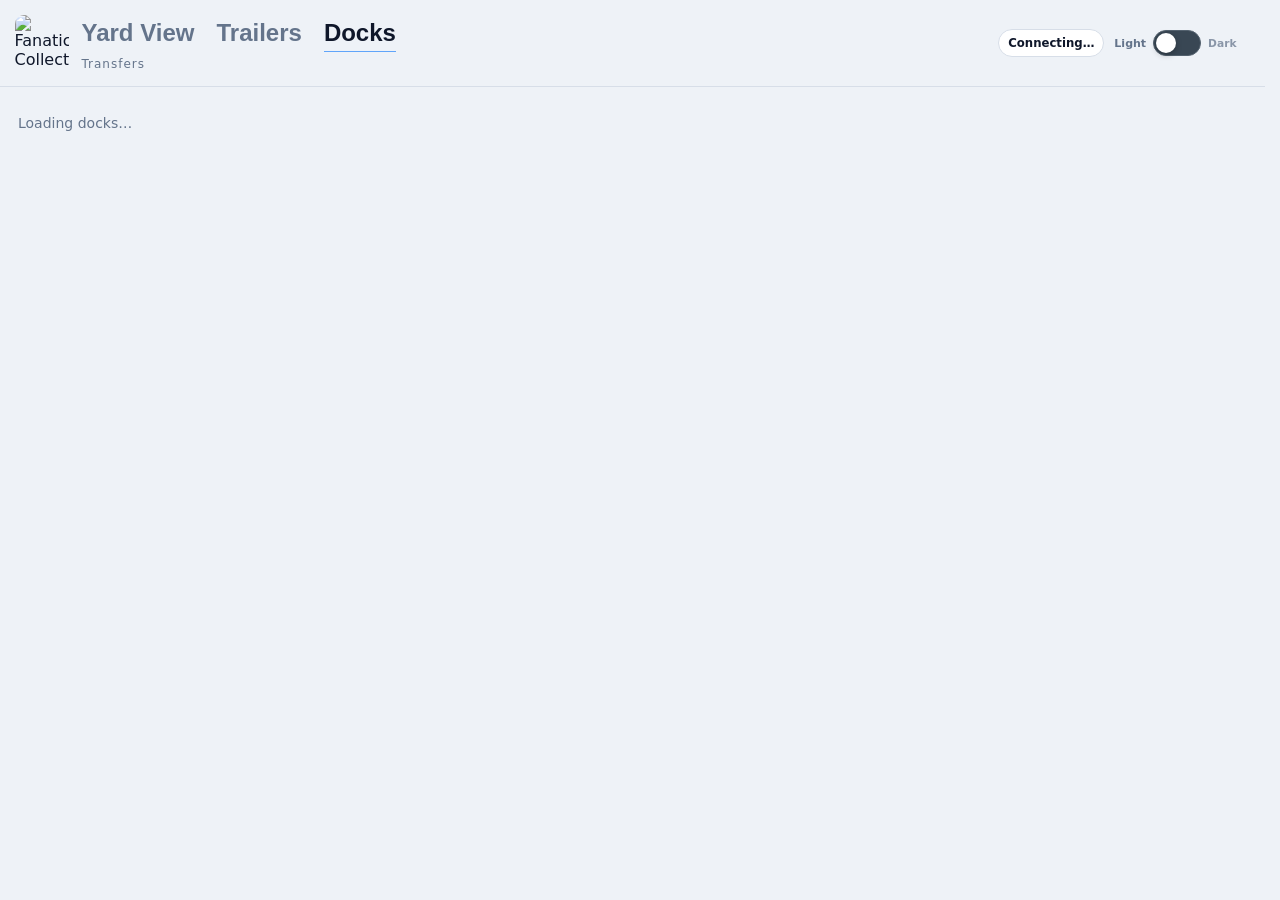
==== docks.html @ 30536fee "Refresh matching account link spacing" ====
<!doctype html>
<html lang="en"><head>
<script src="dock-labels.js?v=20261023-walls"></script><meta charset="utf-8"><meta name="viewport" content="width=device-width,initial-scale=1"><title>Docks · Live Trailer Board</title>
<script>try{document.documentElement.dataset.theme=localStorage.getItem("live-trailer-board-theme-v1")||"light"}catch{}</script>
<style>
:root{--bg:#eef2f7;--panel:#fff;--text:#0f172a;--muted:#64748b;--border:#d7dee8;--accent:#2563eb;color-scheme:light}html[data-theme=dark]{--bg:#10151b;--panel:#1a222b;--text:#d9e2ea;--muted:#91a0ad;--border:#34404c;--accent:#4f91bd;color-scheme:dark}*{box-sizing:border-box}body{margin:0;background:var(--bg);color:var(--text);font:14px Inter,system-ui,sans-serif}main{max-width:1400px;margin:auto;padding:24px}header{display:flex;align-items:center;justify-content:space-between;gap:16px;margin-bottom:24px}.brand{display:flex;align-items:center;gap:16px}.brand img{width:54px;height:56px;object-fit:contain}h1{margin:0;font-size:32px}nav{margin-top:4px;display:flex;gap:16px}a{color:var(--accent);font-weight:700;text-decoration:none}a:hover{text-decoration:underline}.panel,dialog{background:var(--panel);border:1px solid var(--border);border-radius:14px;padding:20px}.toolbar{display:flex;gap:12px;align-items:center;flex-wrap:wrap;margin-bottom:16px}.toolbar input{width:280px;max-width:100%}.counts{color:var(--muted);margin-right:auto}button,input,select,textarea{font:inherit}button{cursor:pointer;border:1px solid var(--border);border-radius:8px;padding:9px 14px;background:var(--panel);color:var(--text);font-weight:700}button:disabled{opacity:.55;cursor:wait}.primary{background:#2563eb;border-color:#2563eb;color:white}.danger{color:#dc2626}input,select,textarea{background:var(--panel);color:var(--text);border:1px solid var(--border);border-radius:8px;padding:10px;min-width:0}textarea{resize:vertical;min-height:120px}label{display:grid;gap:7px;font-weight:700}.scroll{overflow:auto}table{width:100%;border-collapse:collapse}th,td{padding:12px;text-align:left;border-bottom:1px solid var(--border);vertical-align:top}th{font-size:12px;color:var(--muted)}.number{font-weight:800;white-space:nowrap}.notes{white-space:pre-wrap;overflow-wrap:normal;max-width:420px}.actions{display:flex;gap:6px}.dock{font-size:12px;white-space:nowrap}.status-dot{display:inline-block;width:6px;height:6px;margin-right:6px;background:#facc15}.status-dot.assigned{background:#22c55e}.muted{color:var(--muted)}[hidden]{display:none!important}.notice{min-height:22px;margin:12px 0;color:var(--muted)}dialog{color:var(--text);width:min(520px,calc(100vw - 24px));max-height:90vh;overflow:auto}dialog::backdrop{background:rgba(15,23,42,.6)}.form-grid{display:grid;gap:16px}.row{display:grid;grid-template-columns:1fr 1fr;gap:16px}.form-actions{display:flex;justify-content:flex-end;gap:8px;margin-top:18px}.dialog-heading{display:flex;justify-content:space-between;align-items:center;margin-bottom:20px}.dialog-heading h2{margin:0}.login{max-width:420px;margin:60px auto}.user-tools{display:flex;align-items:center;gap:12px;font-size:12px}@media(max-width:720px){main{padding:12px}header{align-items:flex-start;flex-direction:column}h1{font-size:26px}.toolbar input{width:100%}.row{grid-template-columns:1fr}th,td{padding:10px 8px}.panel{padding:14px}.user-tools{flex-wrap:wrap}}

.yard-nav-primary{display:flex;flex-wrap:wrap;align-items:flex-start;gap:22px;margin:0;padding:0;border:0}
.yard-nav-primary h1{display:flex;margin:0;padding:0;font:inherit}
.yard-nav-primary a{display:block;margin:0;padding:0 0 4px;border-bottom:1px solid transparent;color:#64748b;font-size:26px;font-weight:900;line-height:1.1;text-decoration:none;white-space:nowrap}
.yard-nav-primary a[aria-current="page"]{color:#0f172a;border-bottom-color:#60a5fa}
.yard-nav-primary a:hover{color:#64748b;text-decoration:none}
html[data-theme="dark"] .yard-nav-primary a{color:#b5bfcc}
html[data-theme="dark"] .yard-nav-primary a[aria-current="page"]{color:#fff}
.yard-nav-secondary{display:block;margin-top:4px;font-size:12px;font-weight:400;line-height:1.4;letter-spacing:1px;color:var(--muted)}
@media(max-width:560px){.yard-nav-primary a{font-size:22px}.yard-nav-primary{gap:16px}}

    *{overflow-wrap:normal!important;word-break:normal!important;hyphens:none!important}

.dock-groups-dialog{width:min(880px,calc(100vw - 24px))}.group-tools{display:flex;gap:10px;margin-bottom:18px}.group-tools select{flex:1}.group-dock-grid{display:grid;grid-template-columns:repeat(auto-fit,minmax(44px,1fr));gap:6px}.group-dock-grid button{padding:10px 4px}.group-dock-grid .selected{background:#2563eb;color:#fff;border-color:#2563eb}.group-dock-grid button:disabled{opacity:.4;cursor:default}
</style><script src="word-fit.js?v=20261026-stable-nav" defer></script>
<script src="popup-dismiss.js?v=20261016" defer></script>
<script src="site-language.js?v=20261014" defer></script><script src="yard-account.js?v=20261026-audio-options" defer></script>
<link rel="stylesheet" href="yard-header.css?v=20261026-account-spacing">
<script src="yard-header-controls.js?v=20261016" defer></script>
</head><body><main>
    <header class="topbar">
      <div class="topbar-brand"><img class="company-logo" src="/live-dock-board/site-logo.png?v=2" alt="Fanatics Collectibles"><div class="yard-site-nav"><div class="yard-nav-primary"><h1><a href="index.html">Yard View</a></h1><a id="dockTrailersLink" href="trailers.html">Trailers</a><a id="dockDocksLink" href="docks.html" aria-current="page">Docks</a></div><a class="topbar-page-link yard-nav-secondary" href="/Transfers/">Transfers</a></div></div>
      <div class="topbar-actions">
        <span id="connectionBadge" class="connection-badge">Connecting…</span>
        <label class="theme-switch" for="themeToggle">
          <span class="theme-label light-label">Light</span>
          <input id="themeToggle" type="checkbox" role="switch" aria-label="Toggle dark theme">
          <span class="switch-track"><span class="switch-thumb"></span></span>
          <span class="theme-label dark-label">Dark</span>
        </label>
        <div class="sound-controls"><button id="soundToggle" class="secondary small sound-toggle" type="button" aria-pressed="true">🔊 Sound On</button><label class="sound-volume">Volume<select id="soundVolume" aria-label="Sound volume"><option value="0.25">25%</option><option value="0.5" selected>50%</option><option value="0.75">75%</option><option value="1">100%</option></select></label></div>
        <button id="userLabel" class="user-email" type="button" aria-haspopup="dialog" aria-label="Account Options"></button><small id="dockRoleLabel"></small><button id="signOut" hidden class="secondary small">Sign out</button>
      </div>
    </header>
    <div class="yard-page-content">
<section id="loginPanel" class="panel login" hidden><h2>Sign in</h2><form id="loginForm" class="form-grid"><label>Email<input id="email" type="email" autocomplete="username" required></label><label>Password<input id="password" type="password" autocomplete="current-password" required></label><button class="primary">Sign in</button><p id="loginMessage" role="status"></p></form></section>
<p id="pageMessage" class="notice" role="status">Loading docks…</p>
<section id="dockPanel" class="panel" hidden><div class="toolbar"><input id="search" type="search" placeholder="Search docks, trailers or notes…" aria-label="Search docks"><select id="buildingFilter" aria-label="Filter building"><option value="">All Buildings</option><option value="100">Building 100</option><option value="200">Building 200</option></select><span id="counts" class="counts"></span><button id="grouping" type="button">Grouping</button><button id="refresh" type="button">Refresh</button></div><div class="scroll"><table><thead><tr><th data-sort="building">Building</th><th data-sort="dock_number">Dock</th><th data-sort="side">Side</th><th data-sort="status">Status</th><th data-sort="trailer_number">Trailer</th><th data-sort="visibility">Visibility</th><th data-sort="notes">Notes</th><th>Actions</th></tr></thead><tbody id="dockRows"></tbody></table></div></section>
<dialog id="editor"><div class="dialog-heading"><h2 id="editorTitle">Edit Dock</h2><button id="closeEditor" type="button" aria-label="Close">×</button></div><form id="dockForm"><div class="form-grid"><p id="dockInfo" class="muted"></p><label>Notes<textarea id="notes" maxlength="5000" placeholder="Add dock notes…"></textarea></label><label style="display:flex;align-items:center;gap:8px"><input id="isHidden" type="checkbox">Hide dock in Yard View</label></div><p id="editorMessage" class="notice" role="status"></p><div class="form-actions"><button id="cancelEditor" type="button">Cancel</button><button id="saveDock" class="primary">Save Dock</button></div></form></dialog>
    </div>
</main><script src="table-sort.js?v=20261013"></script>
<script src="https://cdn.jsdelivr.net/npm/@supabase/supabase-js@2"></script>
<script src="dock-voice.js?v=20261023-wall-slots"></script>
<script src="edit-guard.js?v=20261016-rapid-saves"></script><script src="dock-groups.js?v=20261023-wall-slots"></script><script>
const sb=window.supabase.createClient("https://wcbmyrtpmrwstbmkeqjt.supabase.co","sb_publishable_9N-bP0PF2xxO2XNFKy-rhQ_5e8cT3tN",{auth:{persistSession:false,autoRefreshToken:true,detectSessionInUrl:false}});
window.YardAccountAuth=sb.auth;
const $=id=>document.getElementById(id),esc=v=>String(v??"").replace(/[&<>"']/g,c=>({"&":"&amp;","<":"&lt;",">":"&gt;",'"':"&quot;","'":"&#39;"}[c]));
const REMEMBER="live-trailer-board-remembered-session-v1",TAB="live-trailer-board-tab-session-v1";let user=null,admin=false,docks=[],editing=null,channel=null,reloadTimer=null,loadingVersion=0,saving=false;
const groupManager=window.createDockGroupManager(sb,()=>docks,()=>admin);$("grouping").onclick=()=>groupManager.open();
function remember(session){if(!session)return;const snap={access_token:session.access_token,refresh_token:session.refresh_token};try{const storage=localStorage.getItem(REMEMBER)?localStorage:sessionStorage,key=storage===localStorage?REMEMBER:TAB;storage.setItem(key,JSON.stringify(snap))}catch{}}
const tableSort=window.createTableSort($("dockRows").closest("table"),(d,key)=>key==="building"?[d.building,dockPosition(d.building,d.dock_number)]:key==="dock_number"?dockPosition(d.building,d.dock_number):key==="visibility"?(d.is_hidden?"Hidden":"Visible"):key==="status"?(d.status==="Open Dock"?"Open":d.status):d[key],()=>render(),"building");
function render(){const term=$("search").value.trim().toLowerCase(),building=$("buildingFilter").value,filtered=docks.filter(d=>(!building||String(d.building)===building)&&[d.building,dockNumber(d.dock_number,d.building),d.side,d.status,d.trailer_number,d.notes].join(" ").toLowerCase().includes(term));$("counts").textContent=filtered.length+" of "+docks.length+" docks";$("dockRows").innerHTML=filtered.length?tableSort.sort(filtered).map(d=>'<tr><td>'+d.building+'</td><td class="number">'+dockNumber(d.dock_number,d.building)+'</td><td>'+esc(d.side)+'</td><td>'+esc(d.status==='Open Dock'?'Open':d.status)+'</td><td class="number">'+esc(d.trailer_number||'—')+'</td><td>'+ (d.is_hidden?'Hidden':'Visible')+'</td><td class="notes">'+esc(d.notes||'')+'</td><td><button data-edit="'+d.id+'" type="button">Edit</button></td></tr>').join(""):'<tr><td colspan="8" class="muted">No docks found.</td></tr>'}
async function access(){const r=await sb.rpc("get_dock_access");if(r.error)throw r.error;$("userLabel").dataset.accountRole=r.data?.role||"";$("dockRoleLabel").textContent=r.data?.role||"";admin=["Owner","Admin"].includes(r.data?.role);$("dockPanel").hidden=!admin;if(!admin){groupManager.close();$("editor").close();$("pageMessage").textContent="Admins can manage docks. Return to the Live Trailer Board.";if(channel){await sb.removeChannel(channel);channel=null}}return admin}
async function load(){if(!admin)return;const version=++loadingVersion;const r=await sb.from("docks").select("*").order("building").order("side").order("dock_number");if(version!==loadingVersion)return;if(r.error)throw r.error;docks=r.data||[];render();$("pageMessage").textContent=""}
function queueLoad(){clearTimeout(reloadTimer);reloadTimer=setTimeout(()=>load().catch(e=>$("pageMessage").textContent=e.message),120)}
async function initialize(u){user=u;$("userLabel").dataset.accountEmail=u.email||"";$("userLabel").textContent=(u.email||"").split("@")[0];$("signOut").hidden=false;$("loginPanel").hidden=true;if(!await access())return;await load();window.DockVoice?.connect(sb,u.id);if(channel)await sb.removeChannel(channel);channel=sb.channel("dock-management-live").on("postgres_changes",{event:"*",schema:"public",table:"docks"},queueLoad).subscribe(status=>{const badge=$("connectionBadge");badge.textContent=status==="SUBSCRIBED"?"Live":status==="CHANNEL_ERROR"||status==="TIMED_OUT"?"Connection issue":"Connecting…";badge.className="connection-badge "+(status==="SUBSCRIBED"?"live":status==="CHANNEL_ERROR"||status==="TIMED_OUT"?"offline":"")})}
function edit(d){if(!admin||!d)return;editing=d;$("editorTitle").textContent="Building "+d.building+" · Dock "+dockNumber(d.dock_number,d.building);$("dockInfo").textContent=d.side+" · "+d.status+(d.trailer_number?" · "+d.trailer_number:"");$("notes").value=d.notes||"";$("isHidden").checked=Boolean(d.is_hidden);$("editorMessage").textContent="";$("editor").showModal();$("notes").focus()}
$("closeEditor").onclick=$("cancelEditor").onclick=()=>{if(!saving)$("editor").close()};$("editor").addEventListener("cancel",e=>{if(saving)e.preventDefault()});$("search").oninput=render;$("buildingFilter").onchange=render;$("refresh").onclick=()=>load().catch(e=>$("pageMessage").textContent=e.message);
$("dockForm").onsubmit=async e=>{e.preventDefault();if(!admin||saving||!editing)return;saving=true;$("saveDock").disabled=true;$("editorMessage").textContent="Saving…";try{const r=await sb.rpc("save_dock_details",{p_id:editing.id,p_notes:$("notes").value,p_is_hidden:$("isHidden").checked,p_expected_updated_at:editing.updated_at});if(r.error)throw r.error;$("editor").close();await load()}catch(err){$("editorMessage").textContent=err.message}finally{saving=false;$("saveDock").disabled=false}};
$("dockRows").onclick=e=>{const button=e.target.closest("[data-edit]");if(button)edit(docks.find(d=>d.id===button.dataset.edit))};
$("loginForm").onsubmit=async e=>{e.preventDefault();$("loginMessage").textContent="Signing in…";try{const r=await sb.auth.signInWithPassword({email:$("email").value.trim(),password:$("password").value});if(r.error)throw r.error;remember(r.data.session);await initialize(r.data.user)}catch(err){$("loginMessage").textContent=err.message}};
$("signOut").onclick=async()=>{await sb.auth.signOut();try{localStorage.removeItem(REMEMBER);sessionStorage.removeItem(TAB)}catch{}location.href="index.html"};
$("themeToggle").onclick=()=>{const theme=document.documentElement.dataset.theme==="dark"?"light":"dark";document.documentElement.dataset.theme=theme;try{localStorage.setItem("live-trailer-board-theme-v1",theme)}catch{}};
sb.auth.onAuthStateChange((event,session)=>{if(session)remember(session);if(event==="SIGNED_OUT"){window.DockVoice?.disconnect();admin=false;user=null;groupManager.close();$("dockPanel").hidden=true;$("editor").close();$("loginPanel").hidden=false;$("pageMessage").textContent="Sign in to manage docks."}});
setInterval(()=>{if(user&&!document.hidden)access().catch(e=>$("pageMessage").textContent=e.message)},30000);
(async()=>{try{let saved=null;try{saved=JSON.parse(localStorage.getItem(REMEMBER)||sessionStorage.getItem(TAB)||"null")}catch{}if(saved){const r=await sb.auth.setSession(saved);if(r.error)throw r.error;if(r.data.session?.user){remember(r.data.session);await initialize(r.data.session.user);return}}$("loginPanel").hidden=false;$("pageMessage").textContent="Sign in to manage docks."}catch(err){$("loginPanel").hidden=false;$("pageMessage").textContent=err.message}})();
</script></body></html>
---- yard-header.css ----
.topbar{display:flex;align-items:center;justify-content:space-between;gap:16px;margin-bottom:16px}
    .topbar-brand{display:flex;align-items:center;gap:16px;min-width:0}
    .company-logo{display:block!important;width:54px!important;height:56px!important;flex:0 0 54px!important;object-fit:contain!important;object-position:center!important;border-radius:9px!important;background:transparent!important;opacity:1!important;visibility:visible!important;filter:none!important;mix-blend-mode:normal!important}
    @media(max-width:760px){.topbar-brand{align-items:flex-start}.company-logo{width:48px!important;height:50px!important;flex-basis:48px!important}}
    @media(max-width:560px){.topbar-brand{gap:10px}.company-logo{width:44px!important;height:46px!important;flex-basis:44px!important}}
    .topbar h1{margin:0;font-size:clamp(24px,3vw,34px)}.topbar p{margin:3px 0 0;color:var(--muted)}.topbar-page-link{color:var(--accent);font-weight:850;text-decoration:none}.topbar-page-link:hover{text-decoration:underline}
    .topbar-actions{display:flex;align-items:center;justify-content:flex-end;gap:10px;flex-wrap:wrap}.user-email{font-size:13px;color:var(--muted)}
    .sound-controls{display:flex;align-items:center;gap:7px}.sound-toggle{white-space:nowrap}.sound-volume{display:flex;align-items:center;gap:6px;font-size:12px;font-weight:800;color:var(--muted)}.sound-volume select{width:auto;min-width:72px;min-height:36px;padding:6px 8px;border-radius:9px}
    .theme-switch{margin:0;display:flex;flex-direction:row;align-items:center;gap:7px;font-size:11px;font-weight:700;color:var(--muted);white-space:nowrap;cursor:pointer;user-select:none}.theme-switch input{position:absolute;width:1px;height:1px;opacity:0;pointer-events:none}.switch-track{width:48px;height:26px;border-radius:999px;background:#394754;border:1px solid #53616e;padding:2px;display:block;position:relative;transition:background .18s ease,border-color .18s ease}.switch-thumb{display:block;width:20px;height:20px;border-radius:50%;background:#fff;box-shadow:0 2px 6px rgba(0,0,0,.28);transform:translateX(0);transition:transform .2s ease,background .18s ease}.theme-switch input:checked + .switch-track{background:#326f99;border-color:#5a98c1}.theme-switch input:checked + .switch-track .switch-thumb{transform:translateX(22px)}.theme-switch:focus-within .switch-track{outline:2px solid rgba(119,167,202,.55);outline-offset:2px}.theme-label{opacity:.72;transition:opacity .18s ease}.theme-switch:not(:has(input:checked)) .light-label,.theme-switch:has(input:checked) .dark-label{opacity:1}
    .connection-badge{font-size:12px;font-weight:800;border:1px solid var(--border);padding:6px 9px;border-radius:999px;background:#fff}
    .connection-badge.live{color:#047857;border-color:#a7f3d0;background:#ecfdf5}.connection-badge.offline{color:#b91c1c;border-color:#fecaca;background:#fef2f2}
    .yard-nav-primary{display:flex;flex-wrap:wrap;align-items:flex-start;gap:22px;margin:0;padding:0;border:0}
.yard-nav-primary h1{display:flex;margin:0;padding:0;font:inherit}
.yard-nav-primary a{display:block;margin:0;padding:0 0 4px;border-bottom:1px solid transparent;color:#64748b;font-size:26px;font-weight:900;line-height:1.1;text-decoration:none;white-space:nowrap}
.yard-nav-primary a[aria-current="page"]{color:#0f172a;border-bottom-color:#60a5fa}
.yard-nav-primary a:hover{color:#64748b;text-decoration:none}
html[data-theme="dark"] .yard-nav-primary a{color:#b5bfcc}
html[data-theme="dark"] .yard-nav-primary a[aria-current="page"]{color:#fff}
.yard-nav-secondary{display:block;margin-top:4px;font-size:12px;font-weight:400;line-height:1.4;letter-spacing:1px;color:var(--muted)}
@media(max-width:560px){.yard-nav-primary a{font-size:22px}.yard-nav-primary{gap:16px}}
#boardScreen,body>main{max-width:none;margin:0;padding:0}
.yard-page-content{max-width:1900px;margin:0 auto;padding:18px}
.topbar{font-family:Inter,ui-sans-serif,system-ui,-apple-system,BlinkMacSystemFont,"Segoe UI",sans-serif;font-size:16px}
.topbar .secondary{min-height:44px;border:1px solid var(--border);border-radius:10px;padding:10px 14px;background:#fff;color:var(--text);font-weight:800}
.topbar .small{min-height:36px;padding:7px 10px;font-size:13px}
.topbar .yard-nav-primary{margin:0}
.topbar .sound-volume select{background:#fff;border:1px solid var(--border);color:var(--text)}
html[data-theme="dark"] .topbar .secondary,html[data-theme="dark"] .topbar .sound-volume select,html[data-theme="dark"] .topbar .connection-badge{background:#111827;border-color:var(--border);color:var(--text)}
html[data-theme="dark"] .topbar .connection-badge.live{background:#052e2b;border-color:#166534;color:#86efac}
html[data-theme="dark"] .topbar .connection-badge.offline{background:#3f1217;border-color:#7f1d1d;color:#fecaca}
@media(max-width:720px){.yard-page-content{padding:10px}.topbar{align-items:flex-start;flex-direction:column}}

.voice-controls{display:flex;align-items:center;gap:6px;flex-wrap:wrap}.voice-controls select{width:auto;min-height:36px;padding:6px 8px;border:1px solid var(--border);border-radius:9px;background:var(--panel);color:var(--text);font-size:12px}.voice-status{font-size:11px;color:var(--muted)}.voice-status:empty{display:none}

.dock-voice-dialog{width:min(420px,calc(100vw - 24px));max-height:85vh;overflow:auto;box-sizing:border-box;border:1px solid var(--border);border-radius:14px;padding:22px;background:var(--panel);color:var(--text);font:14px Inter,system-ui,sans-serif}
.dock-voice-dialog::backdrop{background:#0f172aa6}
.dock-voice-heading{display:flex;align-items:center;justify-content:space-between;margin-bottom:18px;gap:12px}
.dock-voice-heading h2{margin:0;font-size:20px}
.dock-voice-heading button{border:0;background:transparent;color:var(--text);font-size:24px;padding:0 6px}
.dock-voice-dialog label{display:grid;gap:7px;font-size:13px;font-weight:700;margin:18px 0}
.dock-voice-dialog select{box-sizing:border-box;width:100%;min-height:40px;border:1px solid var(--border);border-radius:8px;padding:8px;background:var(--panel);color:var(--text);font:inherit}
.dock-voice-dialog>.secondary{border:1px solid var(--border);border-radius:8px;padding:9px 12px;background:var(--panel);color:var(--text);font:inherit;cursor:pointer}
.dock-voice-dialog .voice-status{margin:12px 0 0;min-height:16px}

/* Match title typography to the Transfers site. */
body h1,body h2,body h3{font-family:Arial,sans-serif;font-weight:700;letter-spacing:normal}
.topbar .yard-nav-primary a{font-family:Arial,sans-serif;font-size:24px;font-weight:800;line-height:1.15}
body .section-heading h2,body .active-users-heading h2{font-size:18px}

/* Use the same header inset and logo spacing as Transfers. */
.topbar{box-sizing:border-box;width:100vw;max-width:none;margin:0 0 16px calc((100% - 100vw)/2);padding:15px 22px;min-height:86px}
.topbar-brand{gap:12px;align-items:center}
.topbar-brand>.company-logo{width:54px!important;min-width:54px!important;max-width:54px!important;height:56px!important;flex-basis:54px!important}
@media(max-width:900px){.topbar-brand>.company-logo{width:48px!important;min-width:48px!important;max-width:48px!important;height:50px!important;flex-basis:48px!important}}
@media(max-width:720px){.topbar-brand{align-items:center}}

/* Small alignment adjustment for the header brand and navigation. */
.topbar-brand{position:relative;left:1px}

.topbar-brand .yard-site-nav{position:relative;top:3px}

.topbar-brand>.company-logo{position:relative;left:-1px}

/* Keep the header geometry stable before account data and page rows load. */
html{overflow-y:auto;scrollbar-gutter:stable}
.topbar{display:grid;grid-template-columns:max-content minmax(0,1fr)}
.topbar-brand{flex-shrink:0}
.topbar .yard-site-nav{flex-shrink:0}
.topbar .user-email{border:0!important;background:transparent!important;color:var(--muted);padding:0!important;min-height:0!important;font-size:13px;font-weight:700;cursor:pointer}
.topbar>#dockRoleLabel,.topbar-actions>#dockRoleLabel,.topbar-actions>#signOut,.topbar-actions>#signOutBtn{display:none!important}
.yard-nav-primary>[hidden]{display:block!important;visibility:hidden;pointer-events:none}
@media(max-width:720px){.topbar{display:flex}}

/* Shared divider and a 16px gap before the first panel on every yard page. */
.topbar{border-bottom:1px solid var(--border);margin-bottom:0}
.yard-page-content{padding-top:16px}

/* Match the Transfers dark palette across Yard View, Trailers, and Docks. */
html[data-theme="dark"]{color-scheme:dark;--bg:#10151b;--panel:#1a222b;--text:#d9e2ea;--muted:#91a0ad;--border:#34404c;--line:#34404c;--accent:#4f91bd;--accent-dark:#326f99}
html[data-theme="dark"] body{background:var(--bg);color:var(--text)}
html[data-theme="dark"] .topbar{background:#0b1016;border-bottom-color:#28323c}
html[data-theme="dark"] .panel,html[data-theme="dark"] .summary-card,html[data-theme="dark"] .action-modal,html[data-theme="dark"] .auth-card,html[data-theme="dark"] dialog{background:var(--panel);color:var(--text);border-color:var(--border);box-shadow:0 8px 28px rgba(0,0,0,.25)}
html[data-theme="dark"] input,html[data-theme="dark"] select,html[data-theme="dark"] textarea{background:#121920;color:#dbe4ec;border-color:#3d4955}
html[data-theme="dark"] input:focus,html[data-theme="dark"] select:focus,html[data-theme="dark"] textarea:focus{outline:2px solid rgba(79,145,189,.35);border-color:#5b94ba}
html[data-theme="dark"] .secondary,html[data-theme="dark"] .topbar .secondary,html[data-theme="dark"] .close-btn,html[data-theme="dark"] .instruction-type-btn,html[data-theme="dark"] .building-btn,html[data-theme="dark"] .dock-dest,html[data-theme="dark"] .yard-page-content button:not([class]),html[data-theme="dark"] .yard-account-audio button{background:#252f39;color:#dbe4ec;border-color:#46525e}
html[data-theme="dark"] .primary{background:#326f99;border-color:#4384af;color:#f7fbff}
html[data-theme="dark"] .danger{background:#382326;color:#f0a2a2;border-color:#704247}
html[data-theme="dark"] .building-body,html[data-theme="dark"] .action-choice>button,html[data-theme="dark"] .batch-selected-list,html[data-theme="dark"] .activity-item,html[data-theme="dark"] .active-user,html[data-theme="dark"] .move-completion-help{background:#151c23;border-color:#34404c;color:var(--text)}
html[data-theme="dark"] .activity-item.actionable:hover{background:#202a34;border-color:#46525e}
html[data-theme="dark"] .chat-message,html[data-theme="dark"] .chat-form{border-color:#34404c}
html[data-theme="dark"] .chat-emoji-picker{background:#121920;border-color:#3d4955}
html[data-theme="dark"] .chat-emoji:hover{background:#1b2731}
html[data-theme="dark"] *{scrollbar-color:#46525e #151c23}

/* Match Transfers spacing between the theme switch and account link. */
.topbar-actions>.theme-switch+.user-email{margin-left:4px}
@media(max-width:1180px){.topbar-actions>.theme-switch+.user-email{margin-left:-2px}}
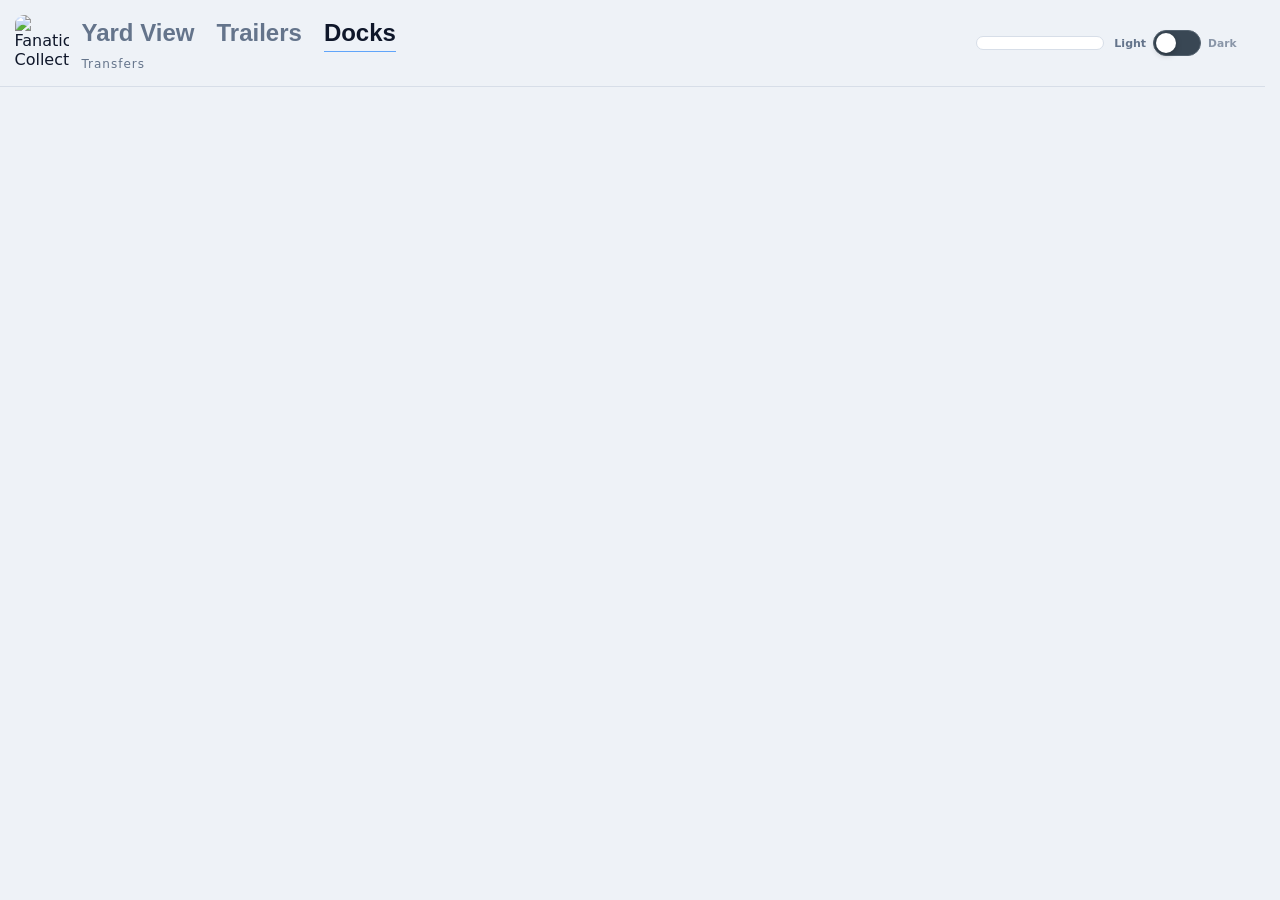
==== commit beaa2f40: "Render stable header without navigation loading text" ====
--- a/docks.html
+++ b/docks.html
@@ -20,14 +20,14 @@
 .dock-groups-dialog{width:min(880px,calc(100vw - 24px))}.group-tools{display:flex;gap:10px;margin-bottom:18px}.group-tools select{flex:1}.group-dock-grid{display:grid;grid-template-columns:repeat(auto-fit,minmax(44px,1fr));gap:6px}.group-dock-grid button{padding:10px 4px}.group-dock-grid .selected{background:#2563eb;color:#fff;border-color:#2563eb}.group-dock-grid button:disabled{opacity:.4;cursor:default}
 </style><script src="word-fit.js?v=20261026-stable-nav" defer></script>
 <script src="popup-dismiss.js?v=20261016" defer></script>
-<script src="site-language.js?v=20261014" defer></script><script src="yard-account.js?v=20261026-audio-options" defer></script>
-<link rel="stylesheet" href="yard-header.css?v=20261026-account-spacing">
+<script src="site-language.js?v=20261014" defer></script><script src="yard-account.js?v=20261026-static-header" defer></script>
+<link rel="stylesheet" href="yard-header.css?v=20261026-static-header">
 <script src="yard-header-controls.js?v=20261016" defer></script>
 </head><body><main>
     <header class="topbar">
       <div class="topbar-brand"><img class="company-logo" src="/live-dock-board/site-logo.png?v=2" alt="Fanatics Collectibles"><div class="yard-site-nav"><div class="yard-nav-primary"><h1><a href="index.html">Yard View</a></h1><a id="dockTrailersLink" href="trailers.html">Trailers</a><a id="dockDocksLink" href="docks.html" aria-current="page">Docks</a></div><a class="topbar-page-link yard-nav-secondary" href="/Transfers/">Transfers</a></div></div>
       <div class="topbar-actions">
-        <span id="connectionBadge" class="connection-badge">Connecting…</span>
+        <span id="connectionBadge" class="connection-badge"></span>
         <label class="theme-switch" for="themeToggle">
           <span class="theme-label light-label">Light</span>
           <input id="themeToggle" type="checkbox" role="switch" aria-label="Toggle dark theme">
@@ -38,9 +38,10 @@
         <button id="userLabel" class="user-email" type="button" aria-haspopup="dialog" aria-label="Account Options"></button><small id="dockRoleLabel"></small><button id="signOut" hidden class="secondary small">Sign out</button>
       </div>
     </header>
+<script>(()=>{try{const b=document.getElementById("userEmail")||document.getElementById("userLabel");b.textContent=sessionStorage.getItem("ltb-header-name")||"";const t=document.getElementById("themeToggle");t.checked=document.documentElement.dataset.theme==="dark";if(sessionStorage.getItem("ltb-header-admin")==="true")for(const id of ["dockTrailersLink","dockDocksLink"])document.getElementById(id).hidden=false;const badge=document.getElementById("connectionBadge"),saved=JSON.parse(sessionStorage.getItem("ltb-header-connection")||"null");if(saved){badge.textContent=saved.text;badge.className=saved.className}}catch{}})();</script>
     <div class="yard-page-content">
 <section id="loginPanel" class="panel login" hidden><h2>Sign in</h2><form id="loginForm" class="form-grid"><label>Email<input id="email" type="email" autocomplete="username" required></label><label>Password<input id="password" type="password" autocomplete="current-password" required></label><button class="primary">Sign in</button><p id="loginMessage" role="status"></p></form></section>
-<p id="pageMessage" class="notice" role="status">Loading docks…</p>
+<p id="pageMessage" class="notice" role="status"></p>
 <section id="dockPanel" class="panel" hidden><div class="toolbar"><input id="search" type="search" placeholder="Search docks, trailers or notes…" aria-label="Search docks"><select id="buildingFilter" aria-label="Filter building"><option value="">All Buildings</option><option value="100">Building 100</option><option value="200">Building 200</option></select><span id="counts" class="counts"></span><button id="grouping" type="button">Grouping</button><button id="refresh" type="button">Refresh</button></div><div class="scroll"><table><thead><tr><th data-sort="building">Building</th><th data-sort="dock_number">Dock</th><th data-sort="side">Side</th><th data-sort="status">Status</th><th data-sort="trailer_number">Trailer</th><th data-sort="visibility">Visibility</th><th data-sort="notes">Notes</th><th>Actions</th></tr></thead><tbody id="dockRows"></tbody></table></div></section>
 <dialog id="editor"><div class="dialog-heading"><h2 id="editorTitle">Edit Dock</h2><button id="closeEditor" type="button" aria-label="Close">×</button></div><form id="dockForm"><div class="form-grid"><p id="dockInfo" class="muted"></p><label>Notes<textarea id="notes" maxlength="5000" placeholder="Add dock notes…"></textarea></label><label style="display:flex;align-items:center;gap:8px"><input id="isHidden" type="checkbox">Hide dock in Yard View</label></div><p id="editorMessage" class="notice" role="status"></p><div class="form-actions"><button id="cancelEditor" type="button">Cancel</button><button id="saveDock" class="primary">Save Dock</button></div></form></dialog>
     </div>
@@ -59,7 +60,7 @@
 async function access(){const r=await sb.rpc("get_dock_access");if(r.error)throw r.error;$("userLabel").dataset.accountRole=r.data?.role||"";$("dockRoleLabel").textContent=r.data?.role||"";admin=["Owner","Admin"].includes(r.data?.role);$("dockPanel").hidden=!admin;if(!admin){groupManager.close();$("editor").close();$("pageMessage").textContent="Admins can manage docks. Return to the Live Trailer Board.";if(channel){await sb.removeChannel(channel);channel=null}}return admin}
 async function load(){if(!admin)return;const version=++loadingVersion;const r=await sb.from("docks").select("*").order("building").order("side").order("dock_number");if(version!==loadingVersion)return;if(r.error)throw r.error;docks=r.data||[];render();$("pageMessage").textContent=""}
 function queueLoad(){clearTimeout(reloadTimer);reloadTimer=setTimeout(()=>load().catch(e=>$("pageMessage").textContent=e.message),120)}
-async function initialize(u){user=u;$("userLabel").dataset.accountEmail=u.email||"";$("userLabel").textContent=(u.email||"").split("@")[0];$("signOut").hidden=false;$("loginPanel").hidden=true;if(!await access())return;await load();window.DockVoice?.connect(sb,u.id);if(channel)await sb.removeChannel(channel);channel=sb.channel("dock-management-live").on("postgres_changes",{event:"*",schema:"public",table:"docks"},queueLoad).subscribe(status=>{const badge=$("connectionBadge");badge.textContent=status==="SUBSCRIBED"?"Live":status==="CHANNEL_ERROR"||status==="TIMED_OUT"?"Connection issue":"Connecting…";badge.className="connection-badge "+(status==="SUBSCRIBED"?"live":status==="CHANNEL_ERROR"||status==="TIMED_OUT"?"offline":"")})}
+async function initialize(u){user=u;$("userLabel").dataset.accountEmail=u.email||"";$("userLabel").textContent=(u.email||"").split("@")[0];$("signOut").hidden=false;$("loginPanel").hidden=true;if(!await access())return;await load();window.DockVoice?.connect(sb,u.id);if(channel)await sb.removeChannel(channel);channel=sb.channel("dock-management-live").on("postgres_changes",{event:"*",schema:"public",table:"docks"},queueLoad).subscribe(status=>{const badge=$("connectionBadge");badge.textContent=status==="SUBSCRIBED"?"Live":status==="CHANNEL_ERROR"||status==="TIMED_OUT"?"Connection issue":"";badge.className="connection-badge "+(status==="SUBSCRIBED"?"live":status==="CHANNEL_ERROR"||status==="TIMED_OUT"?"offline":"")})}
 function edit(d){if(!admin||!d)return;editing=d;$("editorTitle").textContent="Building "+d.building+" · Dock "+dockNumber(d.dock_number,d.building);$("dockInfo").textContent=d.side+" · "+d.status+(d.trailer_number?" · "+d.trailer_number:"");$("notes").value=d.notes||"";$("isHidden").checked=Boolean(d.is_hidden);$("editorMessage").textContent="";$("editor").showModal();$("notes").focus()}
 $("closeEditor").onclick=$("cancelEditor").onclick=()=>{if(!saving)$("editor").close()};$("editor").addEventListener("cancel",e=>{if(saving)e.preventDefault()});$("search").oninput=render;$("buildingFilter").onchange=render;$("refresh").onclick=()=>load().catch(e=>$("pageMessage").textContent=e.message);
 $("dockForm").onsubmit=async e=>{e.preventDefault();if(!admin||saving||!editing)return;saving=true;$("saveDock").disabled=true;$("editorMessage").textContent="Saving…";try{const r=await sb.rpc("save_dock_details",{p_id:editing.id,p_notes:$("notes").value,p_is_hidden:$("isHidden").checked,p_expected_updated_at:editing.updated_at});if(r.error)throw r.error;$("editor").close();await load()}catch(err){$("editorMessage").textContent=err.message}finally{saving=false;$("saveDock").disabled=false}};
--- a/yard-header.css
+++ b/yard-header.css
@@ -95,3 +95,9 @@
 /* Match Transfers spacing between the theme switch and account link. */
 .topbar-actions>.theme-switch+.user-email{margin-left:4px}
 @media(max-width:1180px){.topbar-actions>.theme-switch+.user-email{margin-left:-2px}}
+
+/* Header controls occupy the same space from the first paint on every page. */
+.topbar-actions>.sound-controls,.topbar-actions>.voice-controls{display:none}
+.topbar .connection-badge{box-sizing:border-box;width:128px;text-align:center;white-space:nowrap}
+#authLoading{display:none!important}
+.notice:empty{display:none}
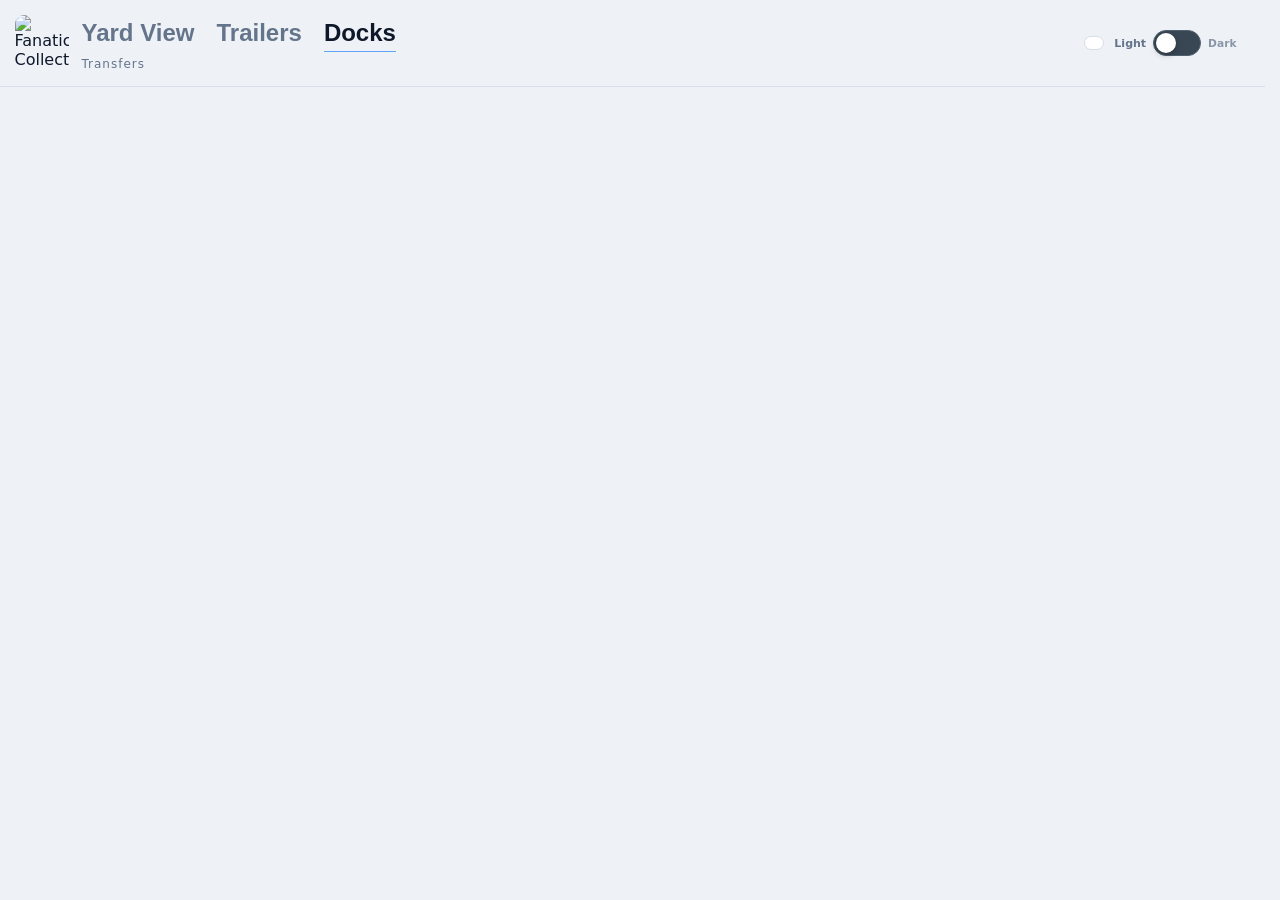
==== commit 29ce4b0e: "Remove fixed Live badge width from shared and first-paint styles" ====
--- a/docks.html
+++ b/docks.html
@@ -21,11 +21,120 @@
 </style><script src="word-fit.js?v=20261026-stable-nav" defer></script>
 <script src="popup-dismiss.js?v=20261016" defer></script>
 <script src="site-language.js?v=20261014" defer></script><script src="yard-account.js?v=20261026-static-header" defer></script>
-<link rel="stylesheet" href="yard-header.css?v=20261026-static-header">
+<style id="yard-header-first-paint">
+    .topbar{display:flex;align-items:center;justify-content:space-between;gap:16px;margin-bottom:16px}
+    .topbar-brand{display:flex;align-items:center;gap:16px;min-width:0}
+    .company-logo{display:block!important;width:54px!important;height:56px!important;flex:0 0 54px!important;object-fit:contain!important;object-position:center!important;border-radius:9px!important;background:transparent!important;opacity:1!important;visibility:visible!important;filter:none!important;mix-blend-mode:normal!important}
+    @media(max-width:760px){.topbar-brand{align-items:flex-start}.company-logo{width:48px!important;height:50px!important;flex-basis:48px!important}}
+    @media(max-width:560px){.topbar-brand{gap:10px}.company-logo{width:44px!important;height:46px!important;flex-basis:44px!important}}
+    .topbar h1{margin:0;font-size:clamp(24px,3vw,34px)}.topbar p{margin:3px 0 0;color:var(--muted)}.topbar-page-link{color:var(--accent);font-weight:850;text-decoration:none}.topbar-page-link:hover{text-decoration:underline}
+    .topbar-actions{display:flex;align-items:center;justify-content:flex-end;gap:10px;flex-wrap:wrap}.user-email{font-size:13px;color:var(--muted)}
+    .sound-controls{display:flex;align-items:center;gap:7px}.sound-toggle{white-space:nowrap}.sound-volume{display:flex;align-items:center;gap:6px;font-size:12px;font-weight:800;color:var(--muted)}.sound-volume select{width:auto;min-width:72px;min-height:36px;padding:6px 8px;border-radius:9px}
+    .theme-switch{margin:0;display:flex;flex-direction:row;align-items:center;gap:7px;font-size:11px;font-weight:700;color:var(--muted);white-space:nowrap;cursor:pointer;user-select:none}.theme-switch input{position:absolute;width:1px;height:1px;opacity:0;pointer-events:none}.switch-track{width:48px;height:26px;border-radius:999px;background:#394754;border:1px solid #53616e;padding:2px;display:block;position:relative;transition:background .18s ease,border-color .18s ease}.switch-thumb{display:block;width:20px;height:20px;border-radius:50%;background:#fff;box-shadow:0 2px 6px rgba(0,0,0,.28);transform:translateX(0);transition:transform .2s ease,background .18s ease}.theme-switch input:checked + .switch-track{background:#326f99;border-color:#5a98c1}.theme-switch input:checked + .switch-track .switch-thumb{transform:translateX(22px)}.theme-switch:focus-within .switch-track{outline:2px solid rgba(119,167,202,.55);outline-offset:2px}.theme-label{opacity:.72;transition:opacity .18s ease}.theme-switch:not(:has(input:checked)) .light-label,.theme-switch:has(input:checked) .dark-label{opacity:1}
+    .connection-badge{font-size:12px;font-weight:800;border:1px solid var(--border);padding:6px 9px;border-radius:999px;background:#fff}
+    .connection-badge.live{color:#047857;border-color:#a7f3d0;background:#ecfdf5}.connection-badge.offline{color:#b91c1c;border-color:#fecaca;background:#fef2f2}
+    .yard-nav-primary{display:flex;flex-wrap:wrap;align-items:flex-start;gap:22px;margin:0;padding:0;border:0}
+.yard-nav-primary h1{display:flex;margin:0;padding:0;font:inherit}
+.yard-nav-primary a{display:block;margin:0;padding:0 0 4px;border-bottom:1px solid transparent;color:#64748b;font-size:26px;font-weight:900;line-height:1.1;text-decoration:none;white-space:nowrap}
+.yard-nav-primary a[aria-current="page"]{color:#0f172a;border-bottom-color:#60a5fa}
+.yard-nav-primary a:hover{color:#64748b;text-decoration:none}
+html[data-theme="dark"] .yard-nav-primary a{color:#b5bfcc}
+html[data-theme="dark"] .yard-nav-primary a[aria-current="page"]{color:#fff}
+.yard-nav-secondary{display:block;margin-top:4px;font-size:12px;font-weight:400;line-height:1.4;letter-spacing:1px;color:var(--muted)}
+@media(max-width:560px){.yard-nav-primary a{font-size:22px}.yard-nav-primary{gap:16px}}
+#boardScreen,body>main{max-width:none;margin:0;padding:0}
+.yard-page-content{max-width:1900px;margin:0 auto;padding:18px}
+.topbar{font-family:Inter,ui-sans-serif,system-ui,-apple-system,BlinkMacSystemFont,"Segoe UI",sans-serif;font-size:16px}
+.topbar .secondary{min-height:44px;border:1px solid var(--border);border-radius:10px;padding:10px 14px;background:#fff;color:var(--text);font-weight:800}
+.topbar .small{min-height:36px;padding:7px 10px;font-size:13px}
+.topbar .yard-nav-primary{margin:0}
+.topbar .sound-volume select{background:#fff;border:1px solid var(--border);color:var(--text)}
+html[data-theme="dark"] .topbar .secondary,html[data-theme="dark"] .topbar .sound-volume select,html[data-theme="dark"] .topbar .connection-badge{background:#111827;border-color:var(--border);color:var(--text)}
+html[data-theme="dark"] .topbar .connection-badge.live{background:#052e2b;border-color:#166534;color:#86efac}
+html[data-theme="dark"] .topbar .connection-badge.offline{background:#3f1217;border-color:#7f1d1d;color:#fecaca}
+@media(max-width:720px){.yard-page-content{padding:10px}.topbar{align-items:flex-start;flex-direction:column}}
+
+.voice-controls{display:flex;align-items:center;gap:6px;flex-wrap:wrap}.voice-controls select{width:auto;min-height:36px;padding:6px 8px;border:1px solid var(--border);border-radius:9px;background:var(--panel);color:var(--text);font-size:12px}.voice-status{font-size:11px;color:var(--muted)}.voice-status:empty{display:none}
+
+.dock-voice-dialog{width:min(420px,calc(100vw - 24px));max-height:85vh;overflow:auto;box-sizing:border-box;border:1px solid var(--border);border-radius:14px;padding:22px;background:var(--panel);color:var(--text);font:14px Inter,system-ui,sans-serif}
+.dock-voice-dialog::backdrop{background:#0f172aa6}
+.dock-voice-heading{display:flex;align-items:center;justify-content:space-between;margin-bottom:18px;gap:12px}
+.dock-voice-heading h2{margin:0;font-size:20px}
+.dock-voice-heading button{border:0;background:transparent;color:var(--text);font-size:24px;padding:0 6px}
+.dock-voice-dialog label{display:grid;gap:7px;font-size:13px;font-weight:700;margin:18px 0}
+.dock-voice-dialog select{box-sizing:border-box;width:100%;min-height:40px;border:1px solid var(--border);border-radius:8px;padding:8px;background:var(--panel);color:var(--text);font:inherit}
+.dock-voice-dialog>.secondary{border:1px solid var(--border);border-radius:8px;padding:9px 12px;background:var(--panel);color:var(--text);font:inherit;cursor:pointer}
+.dock-voice-dialog .voice-status{margin:12px 0 0;min-height:16px}
+
+/* Match title typography to the Transfers site. */
+body h1,body h2,body h3{font-family:Arial,sans-serif;font-weight:700;letter-spacing:normal}
+.topbar .yard-nav-primary a{font-family:Arial,sans-serif;font-size:24px;font-weight:800;line-height:1.15}
+body .section-heading h2,body .active-users-heading h2{font-size:18px}
+
+/* Use the same header inset and logo spacing as Transfers. */
+.topbar{box-sizing:border-box;width:100vw;max-width:none;margin:0 0 16px calc((100% - 100vw)/2);padding:15px 22px;min-height:86px}
+.topbar-brand{gap:12px;align-items:center}
+.topbar-brand>.company-logo{width:54px!important;min-width:54px!important;max-width:54px!important;height:56px!important;flex-basis:54px!important}
+@media(max-width:900px){.topbar-brand>.company-logo{width:48px!important;min-width:48px!important;max-width:48px!important;height:50px!important;flex-basis:48px!important}}
+@media(max-width:720px){.topbar-brand{align-items:center}}
+
+/* Small alignment adjustment for the header brand and navigation. */
+.topbar-brand{position:relative;left:1px}
+
+.topbar-brand .yard-site-nav{position:relative;top:3px}
+
+.topbar-brand>.company-logo{position:relative;left:-1px}
+
+/* Keep the header geometry stable before account data and page rows load. */
+html{overflow-y:auto;scrollbar-gutter:stable}
+.topbar{display:grid;grid-template-columns:max-content minmax(0,1fr)}
+.topbar-brand{flex-shrink:0}
+.topbar .yard-site-nav{flex-shrink:0}
+.topbar .user-email{border:0!important;background:transparent!important;color:var(--muted);padding:0!important;min-height:0!important;font-size:13px;font-weight:700;cursor:pointer}
+.topbar>#dockRoleLabel,.topbar-actions>#dockRoleLabel,.topbar-actions>#signOut,.topbar-actions>#signOutBtn{display:none!important}
+.yard-nav-primary>[hidden]{display:block!important;visibility:hidden;pointer-events:none}
+@media(max-width:720px){.topbar{display:flex}}
+
+/* Shared divider and a 16px gap before the first panel on every yard page. */
+.topbar{border-bottom:1px solid var(--border);margin-bottom:0}
+.yard-page-content{padding-top:16px}
+
+/* Match the Transfers dark palette across Yard View, Trailers, and Docks. */
+html[data-theme="dark"]{color-scheme:dark;--bg:#10151b;--panel:#1a222b;--text:#d9e2ea;--muted:#91a0ad;--border:#34404c;--line:#34404c;--accent:#4f91bd;--accent-dark:#326f99}
+html[data-theme="dark"] body{background:var(--bg);color:var(--text)}
+html[data-theme="dark"] .topbar{background:#0b1016;border-bottom-color:#28323c}
+html[data-theme="dark"] .panel,html[data-theme="dark"] .summary-card,html[data-theme="dark"] .action-modal,html[data-theme="dark"] .auth-card,html[data-theme="dark"] dialog{background:var(--panel);color:var(--text);border-color:var(--border);box-shadow:0 8px 28px rgba(0,0,0,.25)}
+html[data-theme="dark"] input,html[data-theme="dark"] select,html[data-theme="dark"] textarea{background:#121920;color:#dbe4ec;border-color:#3d4955}
+html[data-theme="dark"] input:focus,html[data-theme="dark"] select:focus,html[data-theme="dark"] textarea:focus{outline:2px solid rgba(79,145,189,.35);border-color:#5b94ba}
+html[data-theme="dark"] .secondary,html[data-theme="dark"] .topbar .secondary,html[data-theme="dark"] .close-btn,html[data-theme="dark"] .instruction-type-btn,html[data-theme="dark"] .building-btn,html[data-theme="dark"] .dock-dest,html[data-theme="dark"] .yard-page-content button:not([class]),html[data-theme="dark"] .yard-account-audio button{background:#252f39;color:#dbe4ec;border-color:#46525e}
+html[data-theme="dark"] .primary{background:#326f99;border-color:#4384af;color:#f7fbff}
+html[data-theme="dark"] .danger{background:#382326;color:#f0a2a2;border-color:#704247}
+html[data-theme="dark"] .building-body,html[data-theme="dark"] .action-choice>button,html[data-theme="dark"] .batch-selected-list,html[data-theme="dark"] .activity-item,html[data-theme="dark"] .active-user,html[data-theme="dark"] .move-completion-help{background:#151c23;border-color:#34404c;color:var(--text)}
+html[data-theme="dark"] .activity-item.actionable:hover{background:#202a34;border-color:#46525e}
+html[data-theme="dark"] .chat-message,html[data-theme="dark"] .chat-form{border-color:#34404c}
+html[data-theme="dark"] .chat-emoji-picker{background:#121920;border-color:#3d4955}
+html[data-theme="dark"] .chat-emoji:hover{background:#1b2731}
+html[data-theme="dark"] *{scrollbar-color:#46525e #151c23}
+
+/* Match Transfers spacing between the theme switch and account link. */
+.topbar-actions>.theme-switch+.user-email{margin-left:4px}
+@media(max-width:1180px){.topbar-actions>.theme-switch+.user-email{margin-left:-2px}}
+
+/* Header controls occupy the same space from the first paint on every page. */
+.topbar-actions>.sound-controls,.topbar-actions>.voice-controls{display:none}
+.topbar .connection-badge{box-sizing:border-box;width:auto;flex:0 0 auto;text-align:center;white-space:nowrap}
+#authLoading{display:none!important}
+.notice:empty{display:none}
+
+/* Permission checks must not collapse either row of header navigation. */
+.topbar .yard-nav-secondary[data-dock-denied="true"]{display:block!important;visibility:hidden;pointer-events:none}
+
+</style>
+<link rel="stylesheet" href="yard-header.css?v=20261026-compact-live">
 <script src="yard-header-controls.js?v=20261016" defer></script>
 </head><body><main>
     <header class="topbar">
-      <div class="topbar-brand"><img class="company-logo" src="/live-dock-board/site-logo.png?v=2" alt="Fanatics Collectibles"><div class="yard-site-nav"><div class="yard-nav-primary"><h1><a href="index.html">Yard View</a></h1><a id="dockTrailersLink" href="trailers.html">Trailers</a><a id="dockDocksLink" href="docks.html" aria-current="page">Docks</a></div><a class="topbar-page-link yard-nav-secondary" href="/Transfers/">Transfers</a></div></div>
+      <div class="topbar-brand"><img class="company-logo" src="/live-dock-board/site-logo.png?v=2" alt="Fanatics Collectibles"><div class="yard-site-nav"><div class="yard-nav-primary"><h1><a href="index.html?v=20261026-compact-live">Yard View</a></h1><a id="dockTrailersLink" href="trailers.html?v=20261026-compact-live">Trailers</a><a id="dockDocksLink" href="docks.html?v=20261026-compact-live" aria-current="page">Docks</a></div><a class="topbar-page-link yard-nav-secondary" href="/Transfers/">Transfers</a></div></div>
       <div class="topbar-actions">
         <span id="connectionBadge" class="connection-badge"></span>
         <label class="theme-switch" for="themeToggle">
@@ -66,7 +175,7 @@
 $("dockForm").onsubmit=async e=>{e.preventDefault();if(!admin||saving||!editing)return;saving=true;$("saveDock").disabled=true;$("editorMessage").textContent="Saving…";try{const r=await sb.rpc("save_dock_details",{p_id:editing.id,p_notes:$("notes").value,p_is_hidden:$("isHidden").checked,p_expected_updated_at:editing.updated_at});if(r.error)throw r.error;$("editor").close();await load()}catch(err){$("editorMessage").textContent=err.message}finally{saving=false;$("saveDock").disabled=false}};
 $("dockRows").onclick=e=>{const button=e.target.closest("[data-edit]");if(button)edit(docks.find(d=>d.id===button.dataset.edit))};
 $("loginForm").onsubmit=async e=>{e.preventDefault();$("loginMessage").textContent="Signing in…";try{const r=await sb.auth.signInWithPassword({email:$("email").value.trim(),password:$("password").value});if(r.error)throw r.error;remember(r.data.session);await initialize(r.data.user)}catch(err){$("loginMessage").textContent=err.message}};
-$("signOut").onclick=async()=>{await sb.auth.signOut();try{localStorage.removeItem(REMEMBER);sessionStorage.removeItem(TAB)}catch{}location.href="index.html"};
+$("signOut").onclick=async()=>{await sb.auth.signOut();try{localStorage.removeItem(REMEMBER);sessionStorage.removeItem(TAB)}catch{}location.href="index.html?v=20261026-compact-live"};
 $("themeToggle").onclick=()=>{const theme=document.documentElement.dataset.theme==="dark"?"light":"dark";document.documentElement.dataset.theme=theme;try{localStorage.setItem("live-trailer-board-theme-v1",theme)}catch{}};
 sb.auth.onAuthStateChange((event,session)=>{if(session)remember(session);if(event==="SIGNED_OUT"){window.DockVoice?.disconnect();admin=false;user=null;groupManager.close();$("dockPanel").hidden=true;$("editor").close();$("loginPanel").hidden=false;$("pageMessage").textContent="Sign in to manage docks."}});
 setInterval(()=>{if(user&&!document.hidden)access().catch(e=>$("pageMessage").textContent=e.message)},30000);
--- a/yard-header.css
+++ b/yard-header.css
@@ -98,6 +98,9 @@
 
 /* Header controls occupy the same space from the first paint on every page. */
 .topbar-actions>.sound-controls,.topbar-actions>.voice-controls{display:none}
-.topbar .connection-badge{box-sizing:border-box;width:128px;text-align:center;white-space:nowrap}
+.topbar .connection-badge{box-sizing:border-box;width:auto;flex:0 0 auto;text-align:center;white-space:nowrap}
 #authLoading{display:none!important}
 .notice:empty{display:none}
+
+/* Permission checks must not collapse either row of header navigation. */
+.topbar .yard-nav-secondary[data-dock-denied="true"]{display:block!important;visibility:hidden;pointer-events:none}
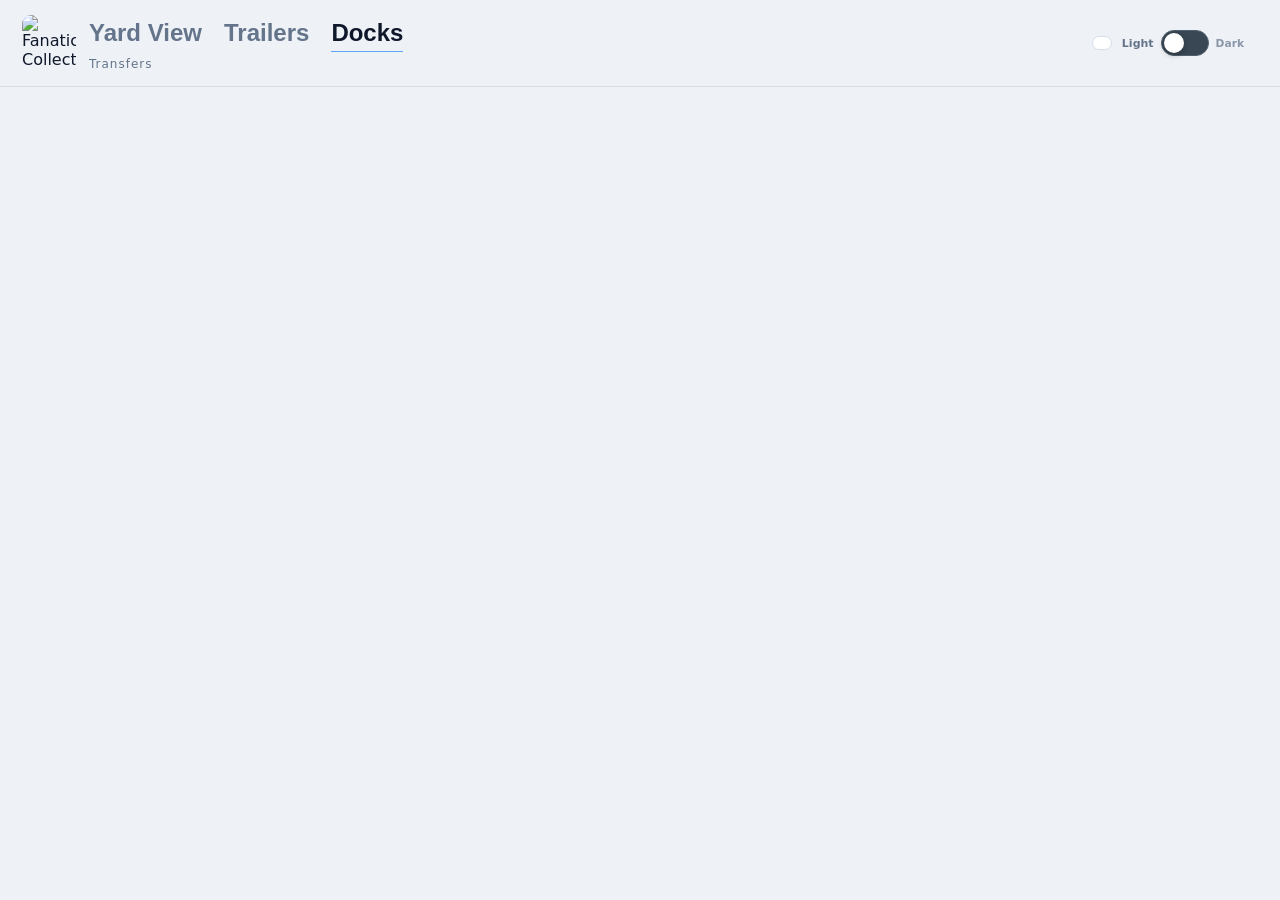
==== commit a2bc1dd7: "Keep LTB header outside scrolling panel area" ====
--- a/docks.html
+++ b/docks.html
@@ -129,12 +129,20 @@
 /* Permission checks must not collapse either row of header navigation. */
 .topbar .yard-nav-secondary[data-dock-denied="true"]{display:block!important;visibility:hidden;pointer-events:none}
 
+/* Scroll the page panels below the shared header on every LTB page. */
+html{height:100%;overflow:hidden;scrollbar-gutter:auto}
+body{height:100dvh;overflow:hidden}
+#boardScreen,body>main{height:100dvh;display:flex;flex-direction:column;min-height:0}
+.topbar{flex:0 0 auto;width:100%;margin-left:0}
+.yard-page-scroll{flex:1 1 0;min-height:0;overflow:auto;scrollbar-gutter:stable}
+.yard-page-content{width:100%}
+
 </style>
-<link rel="stylesheet" href="yard-header.css?v=20261026-compact-live">
+<link rel="stylesheet" href="yard-header.css?v=20261026-below-header-scroll">
 <script src="yard-header-controls.js?v=20261016" defer></script>
 </head><body><main>
     <header class="topbar">
-      <div class="topbar-brand"><img class="company-logo" src="/live-dock-board/site-logo.png?v=2" alt="Fanatics Collectibles"><div class="yard-site-nav"><div class="yard-nav-primary"><h1><a href="index.html?v=20261026-compact-live">Yard View</a></h1><a id="dockTrailersLink" href="trailers.html?v=20261026-compact-live">Trailers</a><a id="dockDocksLink" href="docks.html?v=20261026-compact-live" aria-current="page">Docks</a></div><a class="topbar-page-link yard-nav-secondary" href="/Transfers/">Transfers</a></div></div>
+      <div class="topbar-brand"><img class="company-logo" src="/live-dock-board/site-logo.png?v=2" alt="Fanatics Collectibles"><div class="yard-site-nav"><div class="yard-nav-primary"><h1><a href="index.html?v=20261026-below-header-scroll">Yard View</a></h1><a id="dockTrailersLink" href="trailers.html?v=20261026-below-header-scroll">Trailers</a><a id="dockDocksLink" href="docks.html?v=20261026-below-header-scroll" aria-current="page">Docks</a></div><a class="topbar-page-link yard-nav-secondary" href="/Transfers/">Transfers</a></div></div>
       <div class="topbar-actions">
         <span id="connectionBadge" class="connection-badge"></span>
         <label class="theme-switch" for="themeToggle">
@@ -148,13 +156,13 @@
       </div>
     </header>
 <script>(()=>{try{const b=document.getElementById("userEmail")||document.getElementById("userLabel");b.textContent=sessionStorage.getItem("ltb-header-name")||"";const t=document.getElementById("themeToggle");t.checked=document.documentElement.dataset.theme==="dark";if(sessionStorage.getItem("ltb-header-admin")==="true")for(const id of ["dockTrailersLink","dockDocksLink"])document.getElementById(id).hidden=false;const badge=document.getElementById("connectionBadge"),saved=JSON.parse(sessionStorage.getItem("ltb-header-connection")||"null");if(saved){badge.textContent=saved.text;badge.className=saved.className}}catch{}})();</script>
-    <div class="yard-page-content">
+    <div class="yard-page-scroll"><div class="yard-page-content">
 <section id="loginPanel" class="panel login" hidden><h2>Sign in</h2><form id="loginForm" class="form-grid"><label>Email<input id="email" type="email" autocomplete="username" required></label><label>Password<input id="password" type="password" autocomplete="current-password" required></label><button class="primary">Sign in</button><p id="loginMessage" role="status"></p></form></section>
 <p id="pageMessage" class="notice" role="status"></p>
 <section id="dockPanel" class="panel" hidden><div class="toolbar"><input id="search" type="search" placeholder="Search docks, trailers or notes…" aria-label="Search docks"><select id="buildingFilter" aria-label="Filter building"><option value="">All Buildings</option><option value="100">Building 100</option><option value="200">Building 200</option></select><span id="counts" class="counts"></span><button id="grouping" type="button">Grouping</button><button id="refresh" type="button">Refresh</button></div><div class="scroll"><table><thead><tr><th data-sort="building">Building</th><th data-sort="dock_number">Dock</th><th data-sort="side">Side</th><th data-sort="status">Status</th><th data-sort="trailer_number">Trailer</th><th data-sort="visibility">Visibility</th><th data-sort="notes">Notes</th><th>Actions</th></tr></thead><tbody id="dockRows"></tbody></table></div></section>
 <dialog id="editor"><div class="dialog-heading"><h2 id="editorTitle">Edit Dock</h2><button id="closeEditor" type="button" aria-label="Close">×</button></div><form id="dockForm"><div class="form-grid"><p id="dockInfo" class="muted"></p><label>Notes<textarea id="notes" maxlength="5000" placeholder="Add dock notes…"></textarea></label><label style="display:flex;align-items:center;gap:8px"><input id="isHidden" type="checkbox">Hide dock in Yard View</label></div><p id="editorMessage" class="notice" role="status"></p><div class="form-actions"><button id="cancelEditor" type="button">Cancel</button><button id="saveDock" class="primary">Save Dock</button></div></form></dialog>
     </div>
-</main><script src="table-sort.js?v=20261013"></script>
+</div></main><script src="table-sort.js?v=20261013"></script>
 <script src="https://cdn.jsdelivr.net/npm/@supabase/supabase-js@2"></script>
 <script src="dock-voice.js?v=20261023-wall-slots"></script>
 <script src="edit-guard.js?v=20261016-rapid-saves"></script><script src="dock-groups.js?v=20261023-wall-slots"></script><script>
@@ -175,7 +183,7 @@
 $("dockForm").onsubmit=async e=>{e.preventDefault();if(!admin||saving||!editing)return;saving=true;$("saveDock").disabled=true;$("editorMessage").textContent="Saving…";try{const r=await sb.rpc("save_dock_details",{p_id:editing.id,p_notes:$("notes").value,p_is_hidden:$("isHidden").checked,p_expected_updated_at:editing.updated_at});if(r.error)throw r.error;$("editor").close();await load()}catch(err){$("editorMessage").textContent=err.message}finally{saving=false;$("saveDock").disabled=false}};
 $("dockRows").onclick=e=>{const button=e.target.closest("[data-edit]");if(button)edit(docks.find(d=>d.id===button.dataset.edit))};
 $("loginForm").onsubmit=async e=>{e.preventDefault();$("loginMessage").textContent="Signing in…";try{const r=await sb.auth.signInWithPassword({email:$("email").value.trim(),password:$("password").value});if(r.error)throw r.error;remember(r.data.session);await initialize(r.data.user)}catch(err){$("loginMessage").textContent=err.message}};
-$("signOut").onclick=async()=>{await sb.auth.signOut();try{localStorage.removeItem(REMEMBER);sessionStorage.removeItem(TAB)}catch{}location.href="index.html?v=20261026-compact-live"};
+$("signOut").onclick=async()=>{await sb.auth.signOut();try{localStorage.removeItem(REMEMBER);sessionStorage.removeItem(TAB)}catch{}location.href="index.html?v=20261026-below-header-scroll"};
 $("themeToggle").onclick=()=>{const theme=document.documentElement.dataset.theme==="dark"?"light":"dark";document.documentElement.dataset.theme=theme;try{localStorage.setItem("live-trailer-board-theme-v1",theme)}catch{}};
 sb.auth.onAuthStateChange((event,session)=>{if(session)remember(session);if(event==="SIGNED_OUT"){window.DockVoice?.disconnect();admin=false;user=null;groupManager.close();$("dockPanel").hidden=true;$("editor").close();$("loginPanel").hidden=false;$("pageMessage").textContent="Sign in to manage docks."}});
 setInterval(()=>{if(user&&!document.hidden)access().catch(e=>$("pageMessage").textContent=e.message)},30000);
--- a/yard-header.css
+++ b/yard-header.css
@@ -104,3 +104,11 @@
 
 /* Permission checks must not collapse either row of header navigation. */
 .topbar .yard-nav-secondary[data-dock-denied="true"]{display:block!important;visibility:hidden;pointer-events:none}
+
+/* Scroll the page panels below the shared header on every LTB page. */
+html{height:100%;overflow:hidden;scrollbar-gutter:auto}
+body{height:100dvh;overflow:hidden}
+#boardScreen,body>main{height:100dvh;display:flex;flex-direction:column;min-height:0}
+.topbar{flex:0 0 auto;width:100%;margin-left:0}
+.yard-page-scroll{flex:1 1 0;min-height:0;overflow:auto;scrollbar-gutter:stable}
+.yard-page-content{width:100%}
